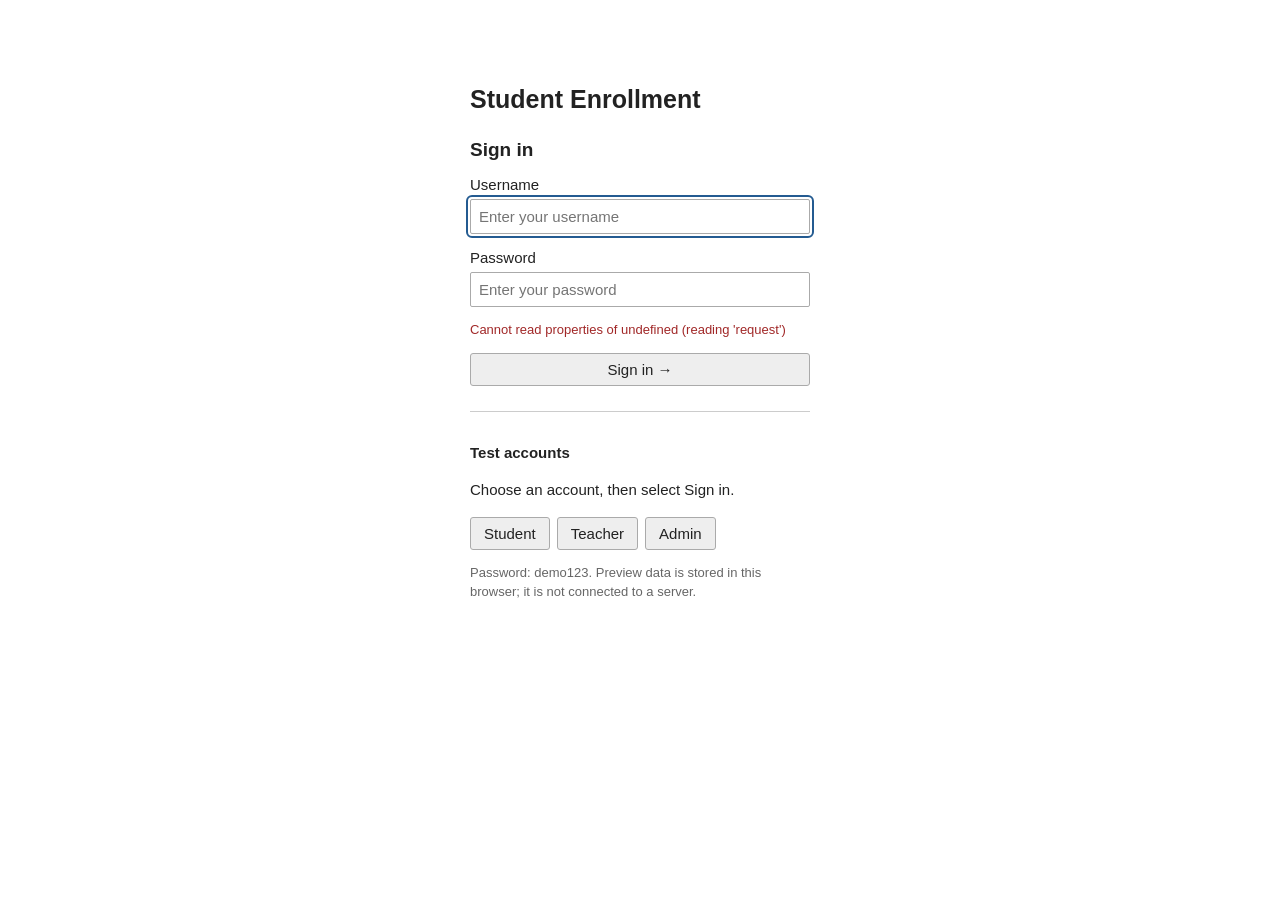
==== frontend/index.html @ 7599423a "Add Flask backend and connect front end to API" ====
<!DOCTYPE html>
<html lang="en">
<head>
  <meta charset="UTF-8">
  <meta name="viewport" content="width=device-width, initial-scale=1.0">
  <meta name="description" content="ACME University student and teacher enrollment portal.">
  <title>ACME University | Enrollment</title>
  <link rel="stylesheet" href="style.css">
  <script src="config.js" defer></script>
  <script src="mock-data.js" defer></script> <!-- delete when api connected -->
  <script src="mock-api.js" defer></script> <!-- delete when api connected -->
  <script src="api.js" defer></script>
  <script src="app.js" defer></script>
</head>
<body>
  <section id="login-view" class="login-layout">
    <main class="login-panel">
      <div class="login-card">
        <h1>Student Enrollment</h1>
        <h2>Sign in</h2>
        <form id="login-form">
          <label for="username">Username</label>
          <input id="username" name="username" autocomplete="username" required maxlength="100" placeholder="Enter your username">
          <label for="password">Password</label>
          <input id="password" name="password" type="password" autocomplete="current-password" required placeholder="Enter your password">
          <p id="login-error" class="error" role="alert"></p>
          <button id="login-button" class="primary wide" type="submit" disabled>Checking session…</button>
        </form>
        <div id="demo-box" class="demo-box" hidden>
          <p class="small-title">Test accounts</p>
          <p>Choose an account, then select Sign in.</p>
          <div class="demo-buttons">
            <button type="button" data-demo="mindy">Student</button>
            <button type="button" data-demo="ahepworth">Teacher</button>
            <button type="button" data-demo="admin">Admin</button>
          </div>
          <p class="demo-note">Password: demo123. Preview data is stored in this browser; it is not connected to a server.</p>
        </div>
        <noscript><p class="error">Enable JavaScript to use this portal.</p></noscript>
      </div>
    </main>
  </section>

  <div id="portal-view" class="portal-layout" hidden>
    <aside class="sidebar">
      <a class="brand" href="index.html">Student Enrollment</a>
      <nav id="navigation" aria-label="Main navigation"></nav>
      <div class="sidebar-bottom">
        <div class="profile"><span id="avatar" hidden></span><div><strong id="profile-name"></strong> <span id="profile-role"></span></div></div>
        <button id="logout-button" class="logout" type="button">Sign out</button>
      </div>
    </aside>
    <div class="workspace">
      <header class="topbar"><span id="breadcrumb"></span><span id="connection-label" class="topbar-tag"></span></header>
      <main id="main-content" class="content" tabindex="-1"></main>
      <footer class="workspace-footer">ACME University <span id="storage-note"></span></footer>
    </div>
  </div>
  <div id="toast" class="toast" role="status" aria-live="polite" hidden></div>
</body>
</html>
---- frontend/style.css ----
* { box-sizing: border-box; }
body { 
  margin: 0; 
  background: white; 
  color: #222; 
  font: 15px Arial, sans-serif; 
}
[hidden] { display: none !important; }
h1 { 
  font-size: 25px; 
  margin: 0 0 14px; 
}
h2 { 
  font-size: 19px; 
  margin: 0 0 12px; 
}
p { 
  line-height: 1.5; 
}
a { 
  color: #245b91; 
}
button, input { 
  font: inherit; 
}
button, .admin-link { 
  padding: 7px 13px; 
  border: 1px solid #aaa; 
  border-radius: 3px; 
  background: #eee; 
  color: #222; 
  cursor: pointer; 
}
button:hover:not(:disabled) { 
  background: #ddd; 
}
button:disabled { 
  cursor: default; 
  color: #888; 
}
button:focus-visible, a:focus-visible, input:focus-visible { 
  outline: 2px solid #245b91; 
  outline-offset: 2px; 
}
input { 
  border: 1px solid #aaa; 
  border-radius: 2px; 
  padding: 8px; 
}
label { 
  display: block; 
  margin: 15px 0 6px; 
}
.muted, .info-note, .demo-note { 
  color: #666; 
  font-size: 13px; 
}
.login-panel { 
  max-width: 380px; 
  margin: 65px auto; 
  padding: 20px; 
}
.login-card input { width: 100%; }
.login-card h2 { margin-top: 25px; }
.wide { width: 100%; }
.error { 
  color: #a12828; 
  min-height: 18px; 
  font-size: 13px; 
}
.demo-box { 
  border-top: 1px solid #ccc; 
  margin-top: 25px; 
  padding-top: 15px; 
}
.small-title { 
  font-weight: bold; 
}
.demo-buttons { 
  display: flex; 
  flex-wrap: wrap; 
  gap: 7px; 
}
.portal-layout { 
  max-width: 1100px; 
  margin: 0 auto; 
  padding: 20px; 
}
.sidebar { 
  border-bottom: 1px solid #aaa; 
  padding-bottom: 16px; 
}
.brand { 
  display: block; 
  margin-bottom: 18px; 
  font-size: 23px; 
  font-weight: bold; 
  text-decoration: none; 
  color: #222; 
}
nav { 
  display: flex; 
  flex-wrap: wrap; 
  gap: 8px; 
}
nav button.active { 
  background: #dbe7f3; 
  border-color: #55799e; 
}
.sidebar-bottom { 
  display: flex; 
  align-items: center; 
  justify-content: space-between; 
  gap: 15px; 
  margin-top: 15px; 
}
.profile span { 
  font-size: 13px; 
  color: #666; 
  margin-left: 7px; 
}
.topbar { 
  display: flex; 
  justify-content: space-between; 
  padding: 15px 0; 
  color: #666; 
  font-size: 13px; 
}
.content { 
  padding: 20px 0; 
}
.page-heading { 
  display: flex; 
  justify-content: space-between; 
  align-items: flex-start; 
  gap: 15px; 
  margin-bottom: 20px; 
}
.page-heading p { 
  color: #666; 
  margin: 0; 
}
.table-toolbar { 
  display: flex; 
  justify-content: space-between; 
  align-items: center; 
  gap: 15px; 
  margin: 20px 0 12px; 
}
.table-toolbar p { 
  font-size: 13px; 
  color: #666; 
  margin: 5px 0 0; 
}
.search { 
  width: 230px; 
}
.table-scroll { 
  overflow-x: auto; 
}
table { 
  width: 100%; 
  border-collapse: collapse; 
  text-align: left; 
}
th, td { 
  border: 1px solid #bbb; 
  padding: 12px; 
}
th { 
  background: #eee; 
  font-weight: bold; 
  white-space: nowrap; 
}
td { 
  font-size: 14px; 
}
.time-cell { 
  white-space: nowrap; 
}
.grade-form { 
  display: flex; 
  gap: 7px; 
  align-items: center; 
}
.grade-form input { 
  width: 80px; 
}
.badge { 
  color: #555; 
  font-size: 13px; 
}
.empty { 
  text-align: center; 
  padding: 25px; 
  color: #666; 
}
.error-panel { 
  border: 1px solid #c88; 
  background: #fff6f6; 
  padding: 15px; 
  margin-bottom: 15px; 
  color: #922; 
}
.error-panel p { 
  margin-top: 0; 
}
.loading-state { 
  padding: 25px 0; 
  color: #666; 
}
.page-controls { 
  display: flex; 
  gap: 15px; 
  align-items: center; 
  margin-top: 18px; 
  font-size: 13px; 
}
.workspace-footer { 
  border-top: 1px solid #ccc; 
  margin-top: 25px; 
  padding: 15px 0; 
  font-size: 12px; 
  color: #777; 
  display: flex; 
  justify-content: space-between; 
  gap: 15px; 
}
.toast { 
  position: fixed; 
  bottom: 20px; 
  left: 50%; 
  transform: translateX(-50%); 
  max-width: 90vw; 
  border: 1px solid #aaa; 
  background: #f1f1f1; 
  padding: 12px 18px; 
  font-size: 14px; 
}
.handoff-card { 
  border: 1px solid #bbb; 
  padding: 20px; 
}
.admin-link { 
  display: inline-block; 
  text-decoration: none; 
}
.sr-only { 
  position: absolute; 
  width: 1px; 
  height: 1px; 
  padding: 0; 
  margin: -1px; 
  overflow: hidden; 
  clip: rect(0,0,0,0); 
  white-space: nowrap; 
  border: 0; 
}
@media (max-width: 600px) {
  .portal-layout { padding: 15px; }
  .login-panel { margin-top: 25px; }
  .page-heading, .table-toolbar, .workspace-footer { flex-direction: column; }
  .search { width: 100%; }
  th, td { padding: 9px; }
}
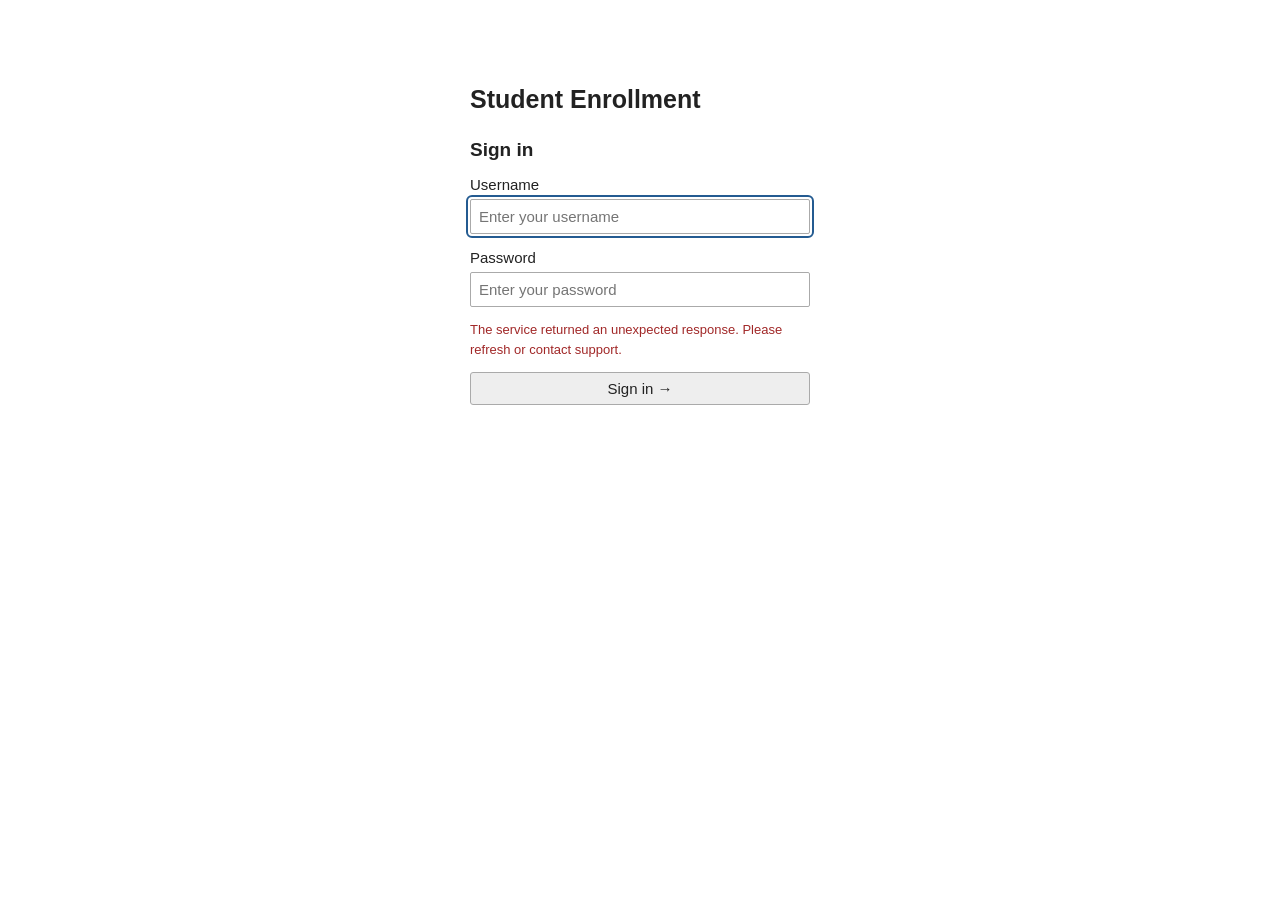
==== commit dfb97700: "Switch front end to API mode and stop tracking .DS_Store" ====
--- a/frontend/index.html
+++ b/frontend/index.html
@@ -7,8 +7,6 @@
   <title>ACME University | Enrollment</title>
   <link rel="stylesheet" href="style.css">
   <script src="config.js" defer></script>
-  <script src="mock-data.js" defer></script> <!-- delete when api connected -->
-  <script src="mock-api.js" defer></script> <!-- delete when api connected -->
   <script src="api.js" defer></script>
   <script src="app.js" defer></script>
 </head>
